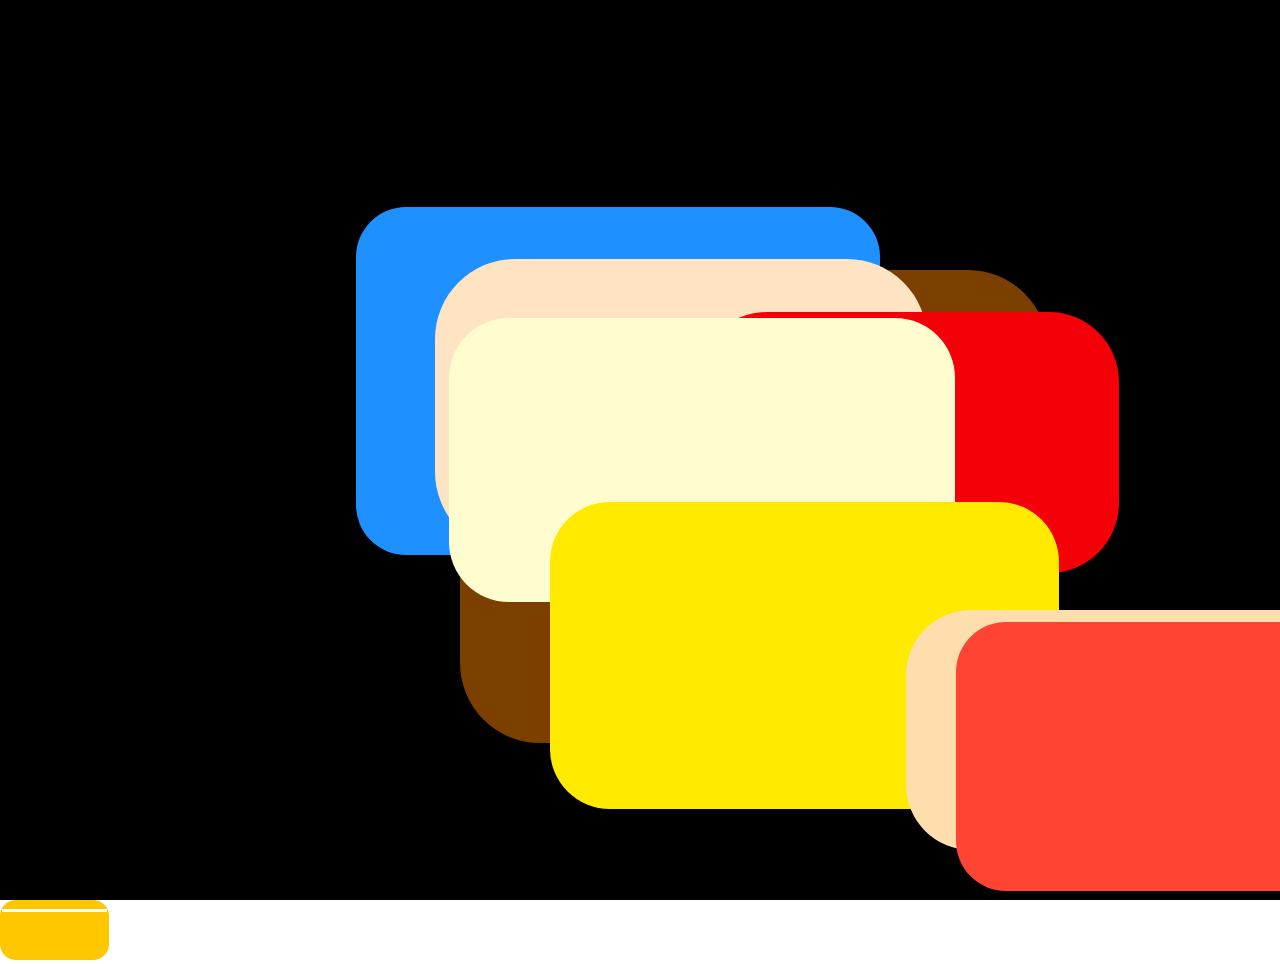
==== index.html @ 528fd149 "Second committ" ====
<!DOCTYPE html>
<html lang="en">
<head>
    <meta charset="UTF-8">
    <meta name="viewport" content="width=device-width, initial-scale=1.0">
    <link rel="stylesheet" href="styles.css">
    <title>Document</title>
</head>
<body>

<div class="container"></div>
<div class="header"></div>

<img src="images/Yellow CC Logo.png" alt="Logo">

<div class="rectangle1">
<div class="rectangle2">
<div class="rectangle3">
<div class="rectangle4">
<div class="rectangle5">
<div class="rectangle6">
<div class="rectangle7">
<div class="rectangle8">
<div class="liverectangle">

</div>





</body>
</html>
---- styles.css ----
body,
html {
  padding: 0;
  margin: 0;
}
.header img {
  float: left;
  width: 3px;
  height: 3px;
  padding: 20px;
}

.container {
  width: 100vw;
  height: 100vh;
  display: flex;
  background-color: black;
}

.rectangle1 {
  width: 460px;
  height: 460px;
  content: "";
  display: block;
  background-color: #7b3f00;
  border-radius: 80px;
  position: absolute;
  padding-top: 1%;
  padding-right: 10%;
  top: 50%;
  left: 50%;
  margin: -180px 0 0 -180px;
}

.rectangle2 {
  width: 260px;
  height: 260px;
  background-color: dodgerblue;
  border-radius: 50px;
  position: absolute;
  padding-top: 15%;
  padding-left: 45%;
  top: 10%;
  left: 1%;
  margin: -110px 0 0 -110px;
}
.rectangle3 {
  width: 230px;
  height: 240px;
  background-color: bisque;
  border-radius: 80px;
  position: absolute;
  padding-top: 10%;
  padding-left: 50%;
  top: 15%;
  left: 15%;
  margin: -110 0 0 -110;
}
.rectangle4 {
  width: 215px;
  height: 215px;
  background-color: #f40009;
  border-radius: 70px;
  padding-top: 20%;
  padding-left: 90%;
  top: 40%;
  left: 40%;
  margin: -100 0 0 -100;
}
.rectangle5 {
  width: 210px;
  height: 210px;
  content: "";
  display: block;
  background-color: #fffdd0;
  border-radius: 60px;
  position: absolute;
  padding-top: 15%;
  padding-left: 60%;
  top: 20%;
  left: 3%;
  margin: -130 0 0 -130;
}
.rectangle6 {
  width: 205px;
  height: 205px;
  content: "";
  display: block;
  background-color: #ffea00;
  border-radius: 60px;
  position: absolute;
  padding-top: 20%;
  padding-left: 60%;
  top: 65%;
  left: 20%;
  margin: -190 0 0 -190;
}

.rectangle7 {
  width: 190px;
  height: 190px;
  content: "";
  display: block;
  background-color: #ffdead;
  border-radius: 65px;
  position: absolute;
  padding-top: 10%;
  padding-left: 60%;
  top: 35%;
  left: 70%;
  margin: -120 0 0 -120;
}
.rectangle8 {
  width: 220px;
  height: 220px;
  background-color: #ff4433;
  border-radius: 50px;
  position: absolute;
  padding-top: 10%;
  padding-left: 50%;
  top: 5%;
  left: 10%;
  margin: -115 0 0 -115;
}
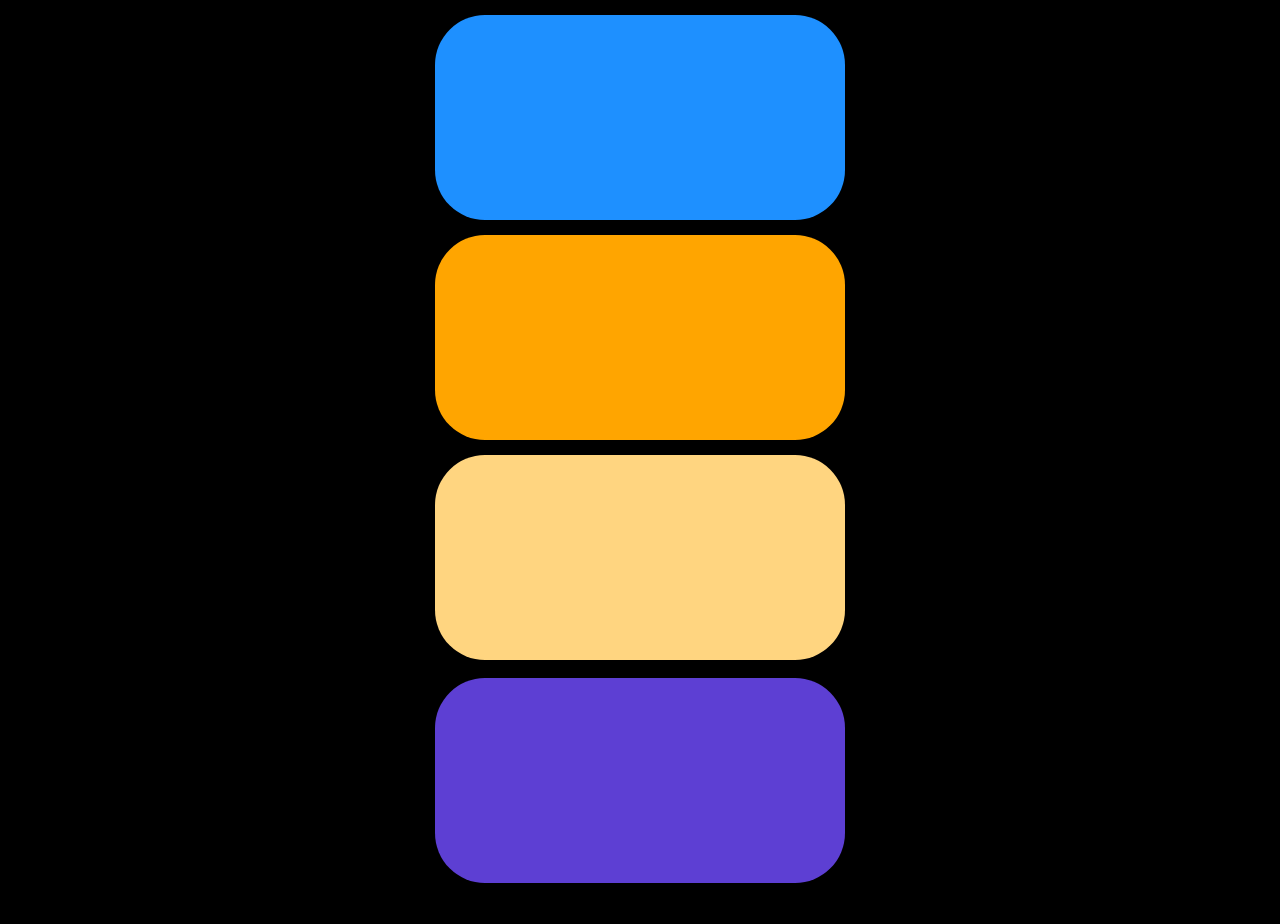
==== commit 8725f709: "added in alot of new content." ====
--- a/index.html
+++ b/index.html
@@ -1,33 +1,29 @@
 <!DOCTYPE html>
 <html lang="en">
+
 <head>
     <meta charset="UTF-8">
     <meta name="viewport" content="width=device-width, initial-scale=1.0">
     <link rel="stylesheet" href="styles.css">
     <title>Document</title>
 </head>
+
 <body>
 
-<div class="container"></div>
-<div class="header"></div>
+    <div class="grid-container">
 
-<img src="images/Yellow CC Logo.png" alt="Logo">
+        <div class="grid-item"></div>
+        <div class="grid-item"></div>
+        <div class="grid-item"></div>
+        <div class="grid-item"></div>
 
-<div class="rectangle1">
-<div class="rectangle2">
-<div class="rectangle3">
-<div class="rectangle4">
-<div class="rectangle5">
-<div class="rectangle6">
-<div class="rectangle7">
-<div class="rectangle8">
-<div class="liverectangle">
 
-</div>
+    </div>
 
 
 
 
 
 </body>
+
 </html>--- a/styles.css
+++ b/styles.css
@@ -2,123 +2,85 @@
 html {
   padding: 0;
   margin: 0;
-}
-.header img {
-  float: left;
-  width: 3px;
-  height: 3px;
-  padding: 20px;
+  background-color: black;
+  display: flex;
+  justify-content: center;
+  align-items: center;
+  height: 100vh;
 }
 
-.container {
-  width: 100vw;
-  height: 100vh;
-  display: flex;
-  background-color: black;
+.grid-container {
+  display: grid;
+  grid-template-columns: repeat(3, 200px);
+  grid-template-columns: repeat(auto-fill, minmax(410px, 1fr));
+  grid-template-rows: repeat(3, 200px);
+  gap: 20px;
+  padding: 10%;
+  position: relative;
 }
 
-.rectangle1 {
-  width: 460px;
-  height: 460px;
-  content: "";
-  display: block;
-  background-color: #7b3f00;
-  border-radius: 80px;
-  position: absolute;
-  padding-top: 1%;
-  padding-right: 10%;
-  top: 50%;
-  left: 50%;
-  margin: -180px 0 0 -180px;
+
+.grid-item {
+  border-radius: 50px;
+  padding: 25%;
+  align-self: center;
+  animation: scale 3s infinite;
+  animation: colorChange 4s infinite;
+  animation-timing-function: linear;
 }
 
-.rectangle2 {
-  width: 260px;
-  height: 260px;
+.grid-item:nth-child(1) {
   background-color: dodgerblue;
-  border-radius: 50px;
-  position: absolute;
-  padding-top: 15%;
-  padding-left: 45%;
-  top: 10%;
-  left: 1%;
-  margin: -110px 0 0 -110px;
-}
-.rectangle3 {
-  width: 230px;
-  height: 240px;
-  background-color: bisque;
-  border-radius: 80px;
-  position: absolute;
-  padding-top: 10%;
-  padding-left: 50%;
-  top: 15%;
-  left: 15%;
-  margin: -110 0 0 -110;
-}
-.rectangle4 {
-  width: 215px;
-  height: 215px;
-  background-color: #f40009;
-  border-radius: 70px;
-  padding-top: 20%;
-  padding-left: 90%;
-  top: 40%;
-  left: 40%;
-  margin: -100 0 0 -100;
-}
-.rectangle5 {
-  width: 210px;
-  height: 210px;
-  content: "";
-  display: block;
-  background-color: #fffdd0;
-  border-radius: 60px;
-  position: absolute;
-  padding-top: 15%;
-  padding-left: 60%;
-  top: 20%;
-  left: 3%;
-  margin: -130 0 0 -130;
-}
-.rectangle6 {
-  width: 205px;
-  height: 205px;
-  content: "";
-  display: block;
-  background-color: #ffea00;
-  border-radius: 60px;
-  position: absolute;
-  padding-top: 20%;
-  padding-left: 60%;
-  top: 65%;
-  left: 20%;
-  margin: -190 0 0 -190;
+  padding: 25%;
+  z-index: 1;
 }
 
-.rectangle7 {
-  width: 190px;
-  height: 190px;
-  content: "";
-  display: block;
-  background-color: #ffdead;
-  border-radius: 65px;
-  position: absolute;
-  padding-top: 10%;
-  padding-left: 60%;
-  top: 35%;
-  left: 70%;
-  margin: -120 0 0 -120;
+.grid-item:nth-child(2) {
+  background-color: #ffa500;
+  padding: 25%;
+  z-index: 2;
 }
-.rectangle8 {
-  width: 220px;
-  height: 220px;
-  background-color: #ff4433;
-  border-radius: 50px;
-  position: absolute;
-  padding-top: 10%;
-  padding-left: 50%;
-  top: 5%;
-  left: 10%;
-  margin: -115 0 0 -115;
+
+.grid-item:nth-child(3) {
+  background-color: #ffd580;
+  padding: 25%;
+  z-index: 3;
 }
+.grid-item:nth-child(4) {
+  background-color: #5d3fd3;
+  padding: 25%;
+  z-index: 4;
+}
+
+@media (max-width: 300px) {
+  .grid-container {
+    grid-template-columns: repeat(auto-fit, minmax(300px, 1fr));
+    max-width: 90%;
+  }
+}
+
+@keyframes scale {
+  0% {
+    transform: scale(1);
+  }
+  50% {
+    transform: scale(1.2);
+  }
+  100% {
+    transform: scale(1);
+  }
+}
+@keyframes colorChange {
+  0% {
+    background-color: #5d3fd3;
+  }
+  25% {
+    background-color: #7b3f00;
+  }
+  50% {
+    background-color: #32cd32;
+  }
+  75% {
+    background-color: #ffd700;
+  }
+}
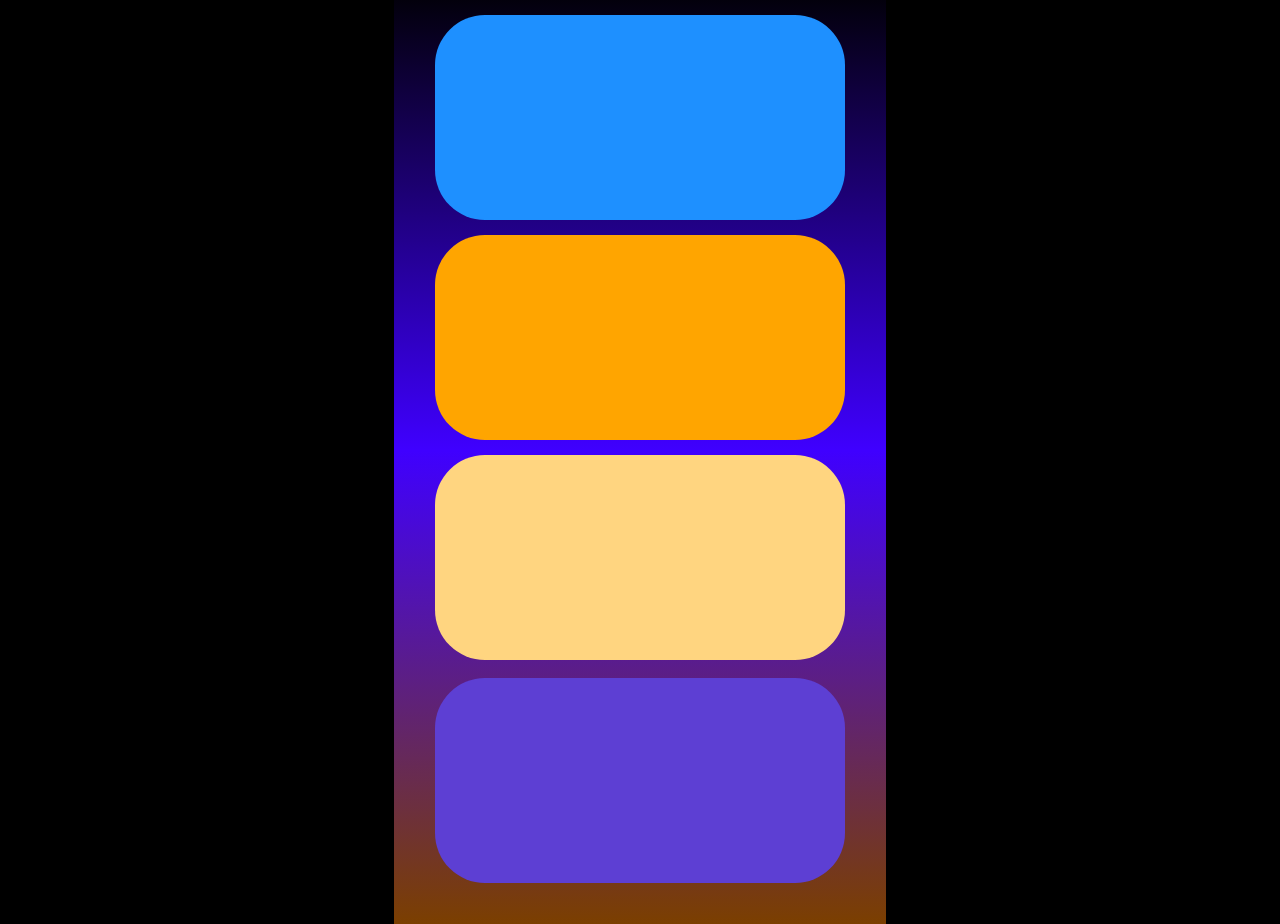
==== commit 39381fa8: "Added in header but it failed lol" ====
--- a/index.html
+++ b/index.html
@@ -11,7 +11,6 @@
 <body>
 
     <div class="grid-container">
-
         <div class="grid-item"></div>
         <div class="grid-item"></div>
         <div class="grid-item"></div>
--- a/styles.css
+++ b/styles.css
@@ -10,15 +10,15 @@
 }
 
 .grid-container {
+  background: linear-gradient(black, #3f00ff, #7b3f00);
   display: grid;
   grid-template-columns: repeat(3, 200px);
   grid-template-columns: repeat(auto-fill, minmax(410px, 1fr));
-  grid-template-rows: repeat(3, 200px);
+  grid-template-rows: [row1-start] repeat(3, 200px);
   gap: 20px;
   padding: 10%;
   position: relative;
 }
-
 
 .grid-item {
   border-radius: 50px;
@@ -28,6 +28,16 @@
   animation: colorChange 4s infinite;
   animation-timing-function: linear;
 }
+.grid-container img {
+width: 100px;
+height: auto;
+top: 10px;
+left: 10px;
+
+
+}
+
+
 
 .grid-item:nth-child(1) {
   background-color: dodgerblue;
@@ -75,7 +85,7 @@
     background-color: #5d3fd3;
   }
   25% {
-    background-color: #7b3f00;
+    background-color: #e30b5c;
   }
   50% {
     background-color: #32cd32;
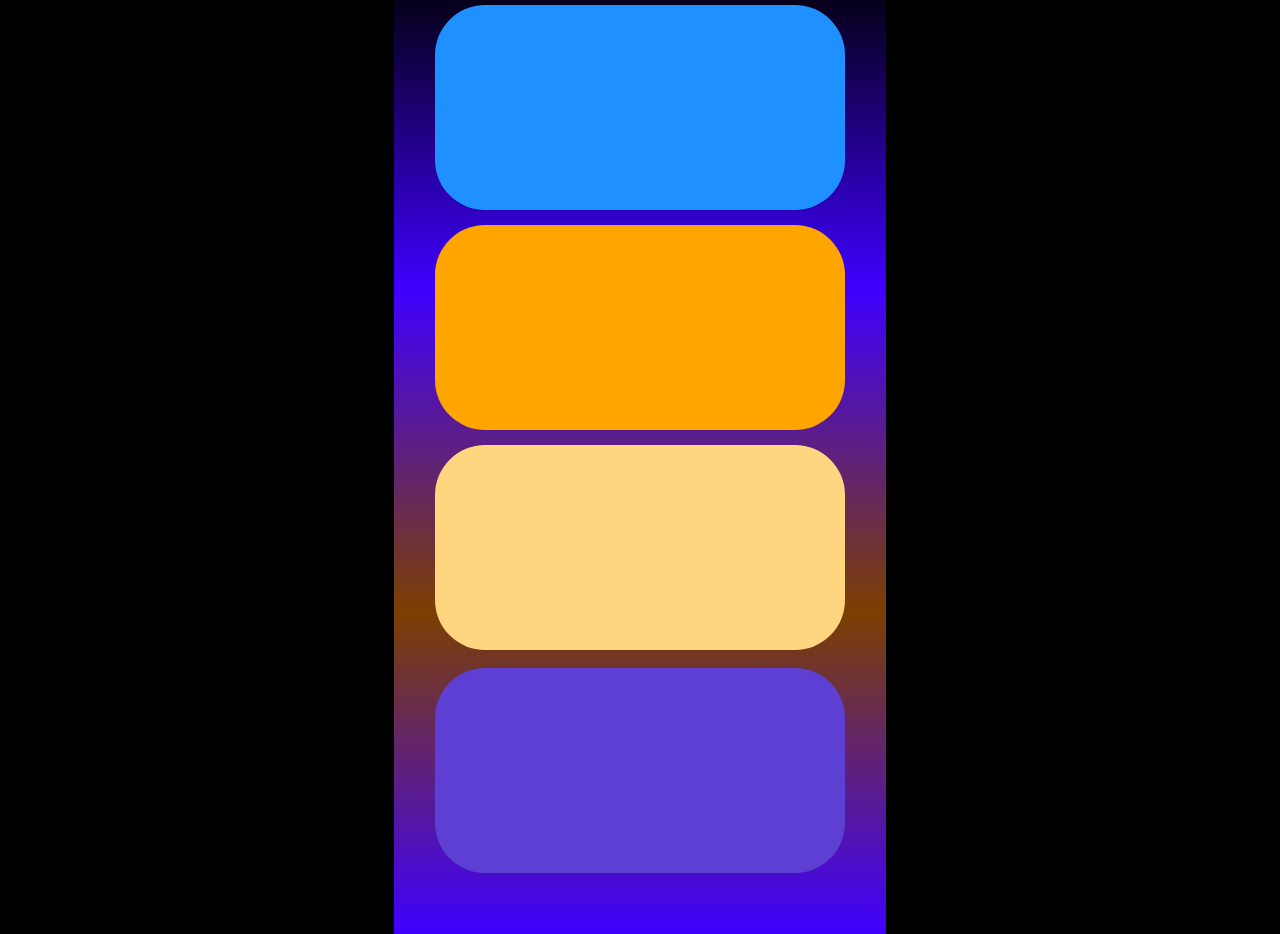
==== commit 2d9ac075: "trying to add in vector graphics to credit card squares?" ====
--- a/index.html
+++ b/index.html
@@ -11,10 +11,12 @@
 <body>
 
     <div class="grid-container">
+        <div class="grid-item animated"></div>
         <div class="grid-item"></div>
+        <div class="grid-item animated"></div>
         <div class="grid-item"></div>
-        <div class="grid-item"></div>
-        <div class="grid-item"></div>
+        <div class="vector-element"></div>
+
 
 
     </div>
--- a/styles.css
+++ b/styles.css
@@ -10,7 +10,7 @@
 }
 
 .grid-container {
-  background: linear-gradient(black, #3f00ff, #7b3f00);
+  background: linear-gradient(black, #3f00ff, #7b3f00, #3f00ff);
   display: grid;
   grid-template-columns: repeat(3, 200px);
   grid-template-columns: repeat(auto-fill, minmax(410px, 1fr));
@@ -28,16 +28,6 @@
   animation: colorChange 4s infinite;
   animation-timing-function: linear;
 }
-.grid-container img {
-width: 100px;
-height: auto;
-top: 10px;
-left: 10px;
-
-
-}
-
-
 
 .grid-item:nth-child(1) {
   background-color: dodgerblue;
@@ -62,9 +52,25 @@
   z-index: 4;
 }
 
-@media (max-width: 300px) {
+.vector-element::before {
+  content: "";
+  background-image: url('images/graphics#1.jpg');
+  background-size: cover;
+  background-position: center;
+  width: 100px; 
+  height: 100px;
+  position: absolute;
+  top: 10px;
+  left: 10px;
+  z-index: -1;
+
+}
+
+
+
+@media (max-width: 600px) {
   .grid-container {
-    grid-template-columns: repeat(auto-fit, minmax(300px, 1fr));
+    grid-template-columns: repeat(auto-fill, minmax(300px, 1fr));
     max-width: 90%;
   }
 }
@@ -94,3 +100,25 @@
     background-color: #ffd700;
   }
 }
+
+.animated {
+  animation: moveRectangles 4s linear infinite;
+}
+
+@keyframes moveRectangles {
+  0% {
+    transform: translateX(0);
+  }
+  25% {
+    transform: translateX(100px);
+  }
+  50% {
+    transform: translateX(200px);
+  }
+  75% {
+    transform: translateX(300px);
+  }
+  100% {
+    transform: translateX(0);
+  }
+}
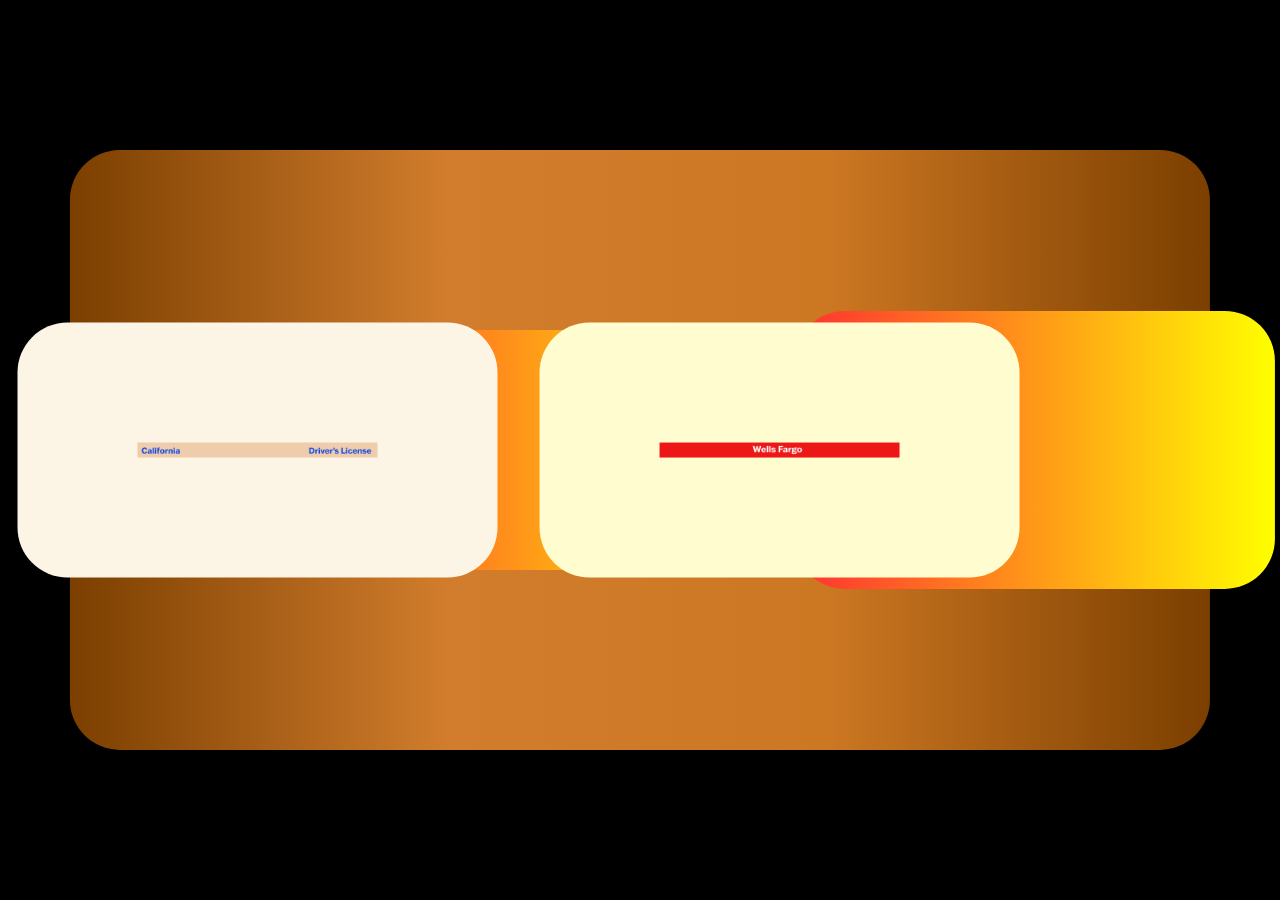
==== commit 092b4636: "I finally put in credit card content & created a second page." ====
--- a/index.html
+++ b/index.html
@@ -11,11 +11,13 @@
 <body>
 
     <div class="grid-container">
+        <div class="grid-item animated"><a href="second-page.html" class="nav-link">navigate</a></div>
+        <div class="grid-item"><img src="images/wellsfargographic.png" alt=""></div>
         <div class="grid-item animated"></div>
-        <div class="grid-item"></div>
-        <div class="grid-item animated"></div>
-        <div class="grid-item"></div>
-        <div class="vector-element"></div>
+        <div class="grid-item"><img src="images/driverlicensegraphic.png" alt="driverlicensegraphic"></div>
+
+
+
 
 
 
@@ -25,6 +27,7 @@
 
 
 
+
 </body>
 
 </html>--- a/styles.css
+++ b/styles.css
@@ -10,14 +10,16 @@
 }
 
 .grid-container {
-  background: linear-gradient(black, #3f00ff, #7b3f00, #3f00ff);
+  background: linear-gradient(#7b3f00, #cc7722, #d27d2d, #7b3f00);
   display: grid;
   grid-template-columns: repeat(3, 200px);
-  grid-template-columns: repeat(auto-fill, minmax(410px, 1fr));
-  grid-template-rows: [row1-start] repeat(3, 200px);
-  gap: 20px;
+  grid-template-columns: repeat(auto-fill, minmax(415px, 1fr));
+  grid-template-rows: [row1-start] repeat(3, 230px);
+  border-radius: 50px;
+  gap: 25px;
   padding: 10%;
   position: relative;
+  transform: rotate(90deg);
 }
 
 .grid-item {
@@ -27,45 +29,51 @@
   animation: scale 3s infinite;
   animation: colorChange 4s infinite;
   animation-timing-function: linear;
+  transform: rotate(-90deg);
+  position: relative;
 }
 
 .grid-item:nth-child(1) {
-  background-color: dodgerblue;
+  background-image: linear-gradient(to right, #ff3131, #ffff00);
   padding: 25%;
   z-index: 1;
 }
 
 .grid-item:nth-child(2) {
-  background-color: #ffa500;
+  background-color: #FFFDD0;
   padding: 25%;
-  z-index: 2;
+  z-index: 4;
 }
 
 .grid-item:nth-child(3) {
-  background-color: #ffd580;
+  background-image: linear-gradient(to right, #ff3131, #ffff00);
   padding: 25%;
   z-index: 3;
 }
 .grid-item:nth-child(4) {
-  background-color: #5d3fd3;
+  background-color:	#FCF5E5;
   padding: 25%;
   z-index: 4;
 }
 
-.vector-element::before {
-  content: "";
-  background-image: url('images/graphics#1.jpg');
-  background-size: cover;
-  background-position: center;
-  width: 100px; 
-  height: 100px;
-  position: absolute;
-  top: 10px;
-  left: 10px;
-  z-index: -1;
-
+.grid-item img {
+  max-width: 100%;
+  max-height: 100%;
+  display: block;
+  position: relative;
 }
 
+.nav-link {
+  background-image: linear-gradient(#ffea00, #ffac1c, #fcf55f);
+  padding: 10px 20px;
+  border-radius: 10px;
+  text-decoration: none;
+  display: inline-block;
+}
+
+.nav-link.hover {
+  background-image: linear-gradient(#ffea00, #ffac1c, #fcf55f);
+}
 
 
 @media (max-width: 600px) {
@@ -88,16 +96,16 @@
 }
 @keyframes colorChange {
   0% {
-    background-color: #5d3fd3;
+    background-color: #F3E5AB;
   }
   25% {
-    background-color: #e30b5c;
+    background-color: #d2042d;
   }
   50% {
-    background-color: #32cd32;
+    background-color: #818589;
   }
   75% {
-    background-color: #ffd700;
+    background-color: 	#36454F;
   }
 }
 
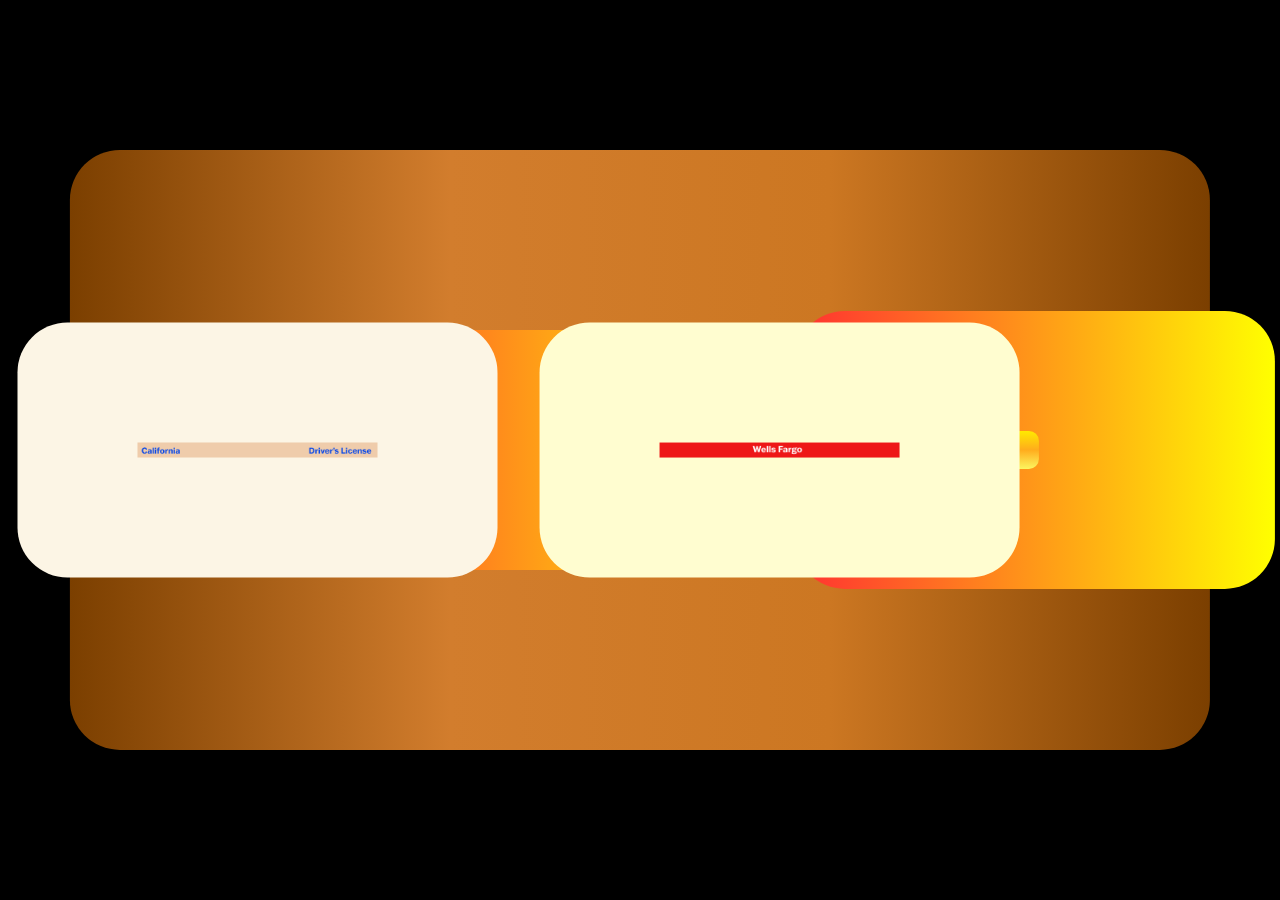
==== commit 70d3f720: "I created a second page and working on editing the contents." ====
--- a/index.html
+++ b/index.html
@@ -11,17 +11,16 @@
 <body>
 
     <div class="grid-container">
-        <div class="grid-item animated"><a href="second-page.html" class="nav-link">navigate</a></div>
+        <div class="grid-item animated"><a href="second-page-index.html" class="nav-link">Second-Page</a></div>
         <div class="grid-item"><img src="images/wellsfargographic.png" alt=""></div>
         <div class="grid-item animated"></div>
         <div class="grid-item"><img src="images/driverlicensegraphic.png" alt="driverlicensegraphic"></div>
 
+    </div>
 
 
 
 
-
-    </div>
 
 
 
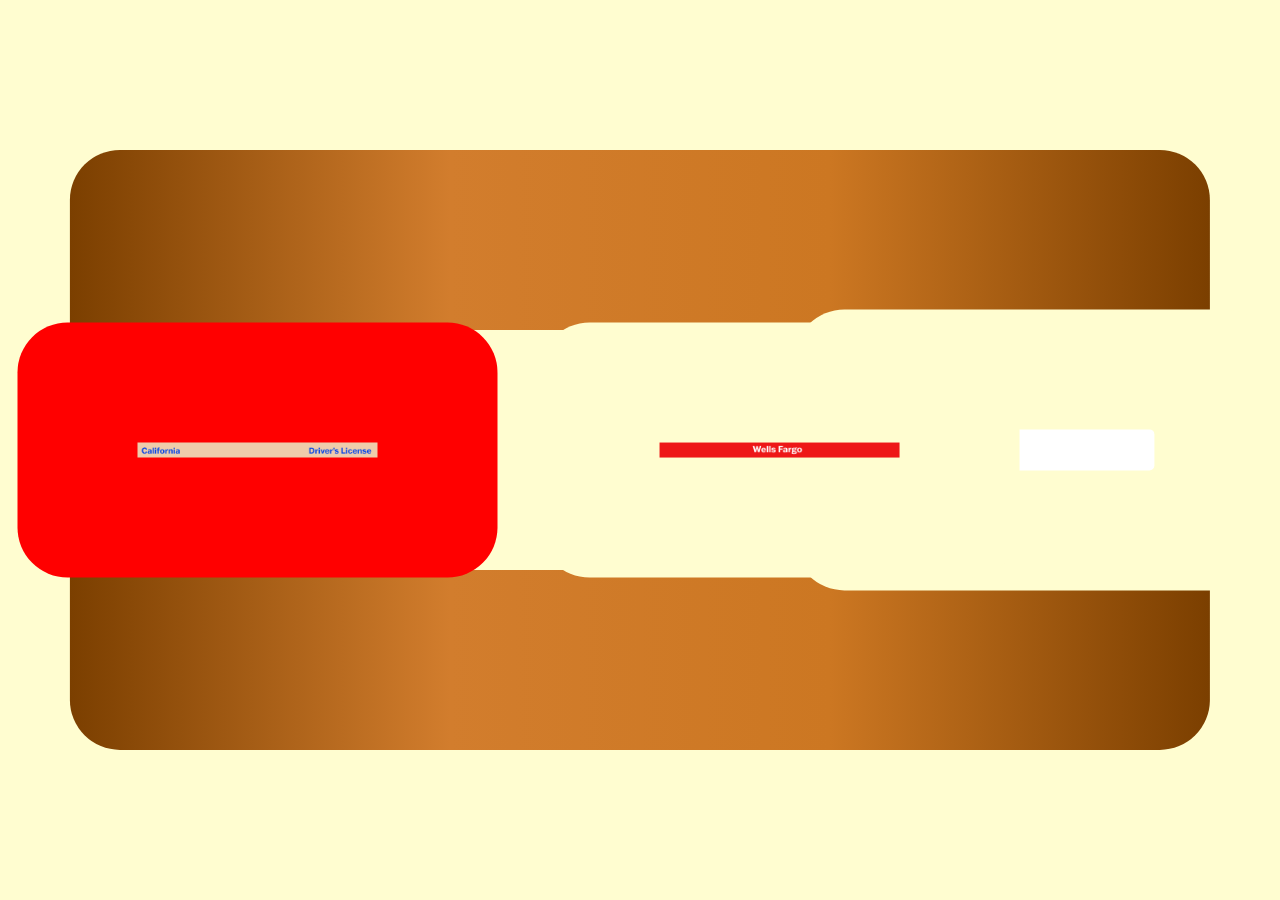
==== commit da48054c: "I have created a third page & linked all pages together etc" ====
--- a/index.html
+++ b/index.html
@@ -11,7 +11,7 @@
 <body>
 
     <div class="grid-container">
-        <div class="grid-item animated"><a href="second-page-index.html" class="nav-link">Second-Page</a></div>
+        <div class="grid-item animated"><a href="second-page-index.html" class="nav-link">&rarr;</a></div>
         <div class="grid-item"><img src="images/wellsfargographic.png" alt=""></div>
         <div class="grid-item animated"></div>
         <div class="grid-item"><img src="images/driverlicensegraphic.png" alt="driverlicensegraphic"></div>
--- a/styles.css
+++ b/styles.css
@@ -2,7 +2,7 @@
 html {
   padding: 0;
   margin: 0;
-  background-color: black;
+  background-color: #fffdd0;
   display: flex;
   justify-content: center;
   align-items: center;
@@ -34,24 +34,24 @@
 }
 
 .grid-item:nth-child(1) {
-  background-image: linear-gradient(to right, #ff3131, #ffff00);
+  background-color: #fffdd0;
   padding: 25%;
   z-index: 1;
 }
 
 .grid-item:nth-child(2) {
-  background-color: #FFFDD0;
+  background-color: #fffdd0;
   padding: 25%;
   z-index: 4;
 }
 
 .grid-item:nth-child(3) {
-  background-image: linear-gradient(to right, #ff3131, #ffff00);
+  background-color: #fffdd0;
   padding: 25%;
   z-index: 3;
 }
 .grid-item:nth-child(4) {
-  background-color:	#FCF5E5;
+  background-color: #ff0000;
   padding: 25%;
   z-index: 4;
 }
@@ -64,15 +64,13 @@
 }
 
 .nav-link {
-  background-image: linear-gradient(#ffea00, #ffac1c, #fcf55f);
+  display: flex;
+  background-color: white;
   padding: 10px 20px;
-  border-radius: 10px;
+  border-radius: 5px;
   text-decoration: none;
-  display: inline-block;
-}
-
-.nav-link.hover {
-  background-image: linear-gradient(#ffea00, #ffac1c, #fcf55f);
+  font-weight: bolder;
+  font-size: large;
 }
 
 
@@ -96,7 +94,7 @@
 }
 @keyframes colorChange {
   0% {
-    background-color: #F3E5AB;
+    background-color: #dc143c;
   }
   25% {
     background-color: #d2042d;
@@ -105,7 +103,7 @@
     background-color: #818589;
   }
   75% {
-    background-color: 	#36454F;
+    background-color: #36454f;
   }
 }
 
